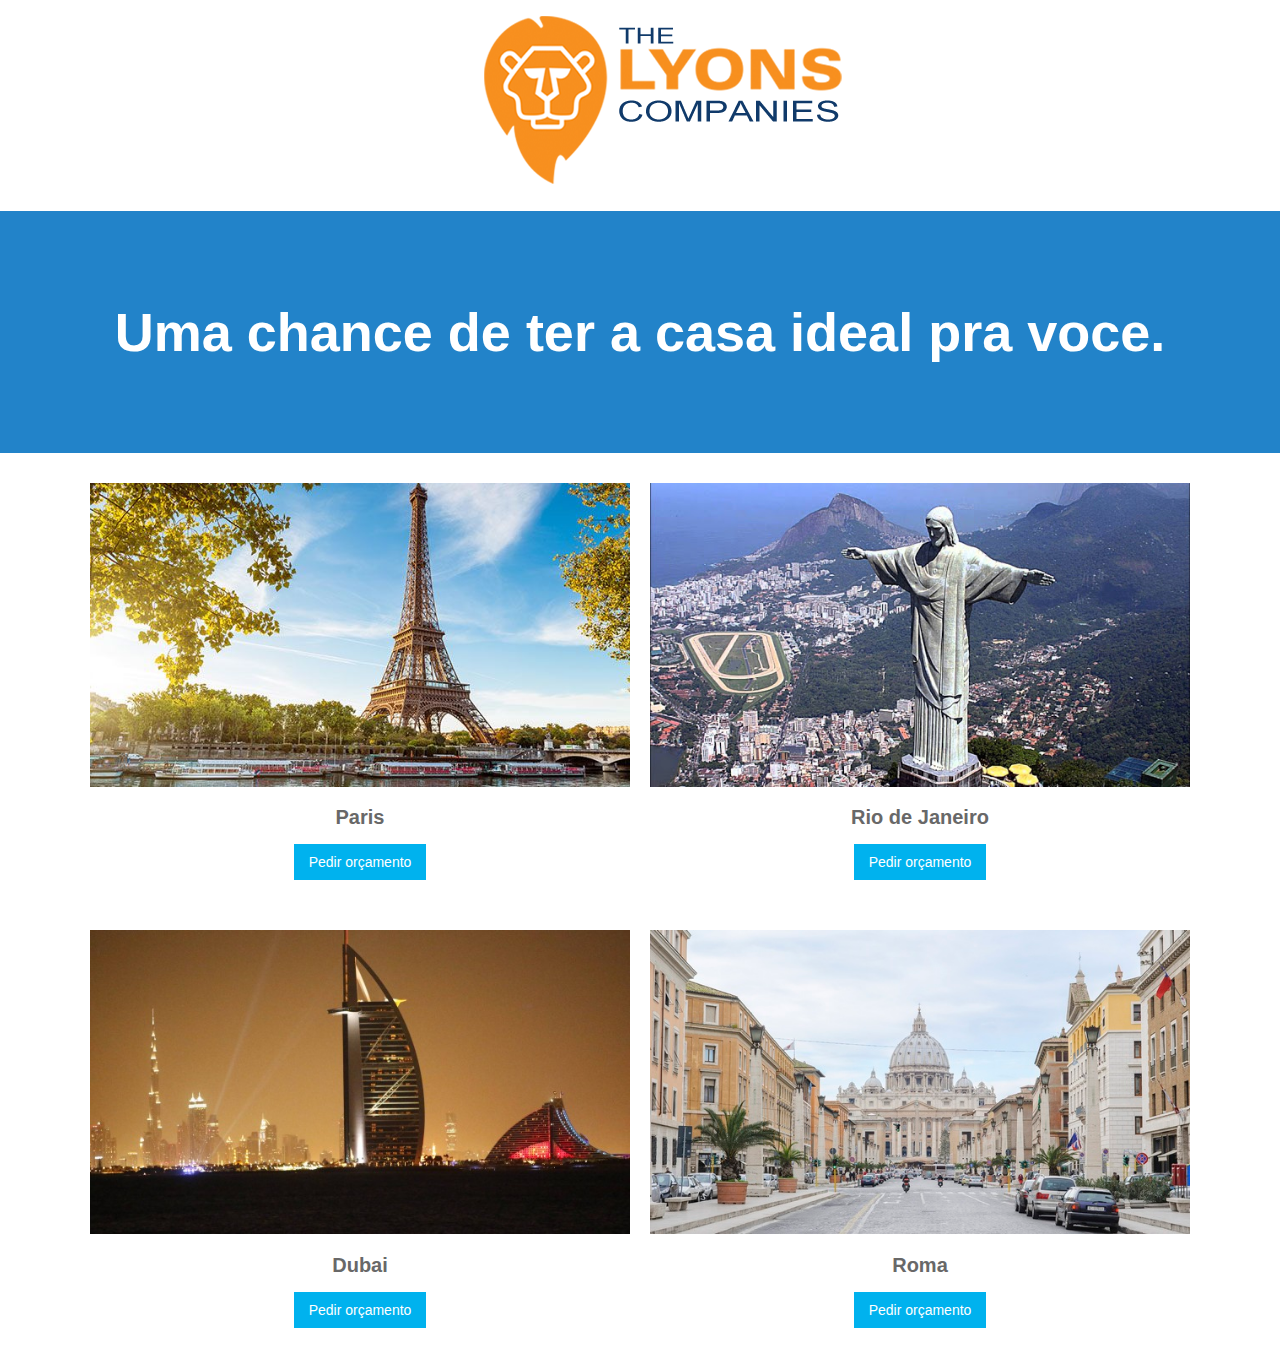
==== index.html @ a754c8eb "Primeiro Commit" ====
<!DOCTYPE html>
<html>

  <head>
    <meta charset="utf-8">
    <meta name="viewport" content="width=device-width">
    
    <title> Lyons Companies</title>

    <link rel="stylesheet" href="css/estilos.css">
     
     
  </head>

  <body>
    
    <header class="cabecalho">
      <img src="imagens/logo1.png" alt="Temporada">
    </header>

    <section class="chamada">
      <h1>Uma chance de ter a casa ideal pra voce.</h1>
    </section>

    <main class="imoveis">
      <article>
        <img src="imagens/Paris.jpg" alt="Paris">
        <h2>Paris</h2>
        <a href="Paris.html" class="botao">Pedir orçamento</a>
        
        
      </article>

      <article>
        <img src="imagens/cristo.jpg" alt="cristo">
        <h2>Rio de Janeiro</h2>
        <a href="cristo.html" class="botao">Pedir orçamento</a>
      </article>

      <article>
        <img src="imagens/Dubai.jpg" alt="Dubai">
        <h2>Dubai</h2>
        <a href="Dubai.html" class="botao">Pedir orçamento</a>
      </article>

      <article>
        <img src="imagens/roma.jpg" alt="roma">
        <h2>Roma</h2>
        <a href="roma.html" class="botao">Pedir orçamento</a>
      </article>

    </main>

  </body>

</html>
---- css/estilos.css ----
body {
  margin: 0;
  font-family: Arial, Helvetica, sans-serif;
  font-size: 14px;
}

.cabecalho {
  padding: 10px 0;
  text-align: center;
}

.chamada {
  background-color: #2283c9;
  padding: 60px 15px;
}

.chamada h1 {
  margin: 0;
  color: #fff;
  font-size: 36px;
  text-align: center;
}

.imoveis {
  max-width: 1100px;
  margin: 0 auto;
  padding: 0 15px;
  text-align: center;
}

.imoveis article {
  margin: 30px 0;
}

.imoveis article img {
  max-width: 100%;
}

.imoveis article h2 {
  font-size: 20px;
  color: #686868;
  margin-bottom: 25px;
}

.imoveis .botao {
  padding: 10px 15px;
  background-color: #00B2EE;
  color: #fff;
  text-decoration: none;
}

@media (min-width: 600px) {
  .chamada {
    padding: 90px 15px;
  }

  .chamada h1 {
    font-size: 54px;
  }

  .imoveis article {
    float: left;
    width: calc(50% - 10px);
  }

  .imoveis article:nth-child(even) {
    margin-left: 20px;
  }

}
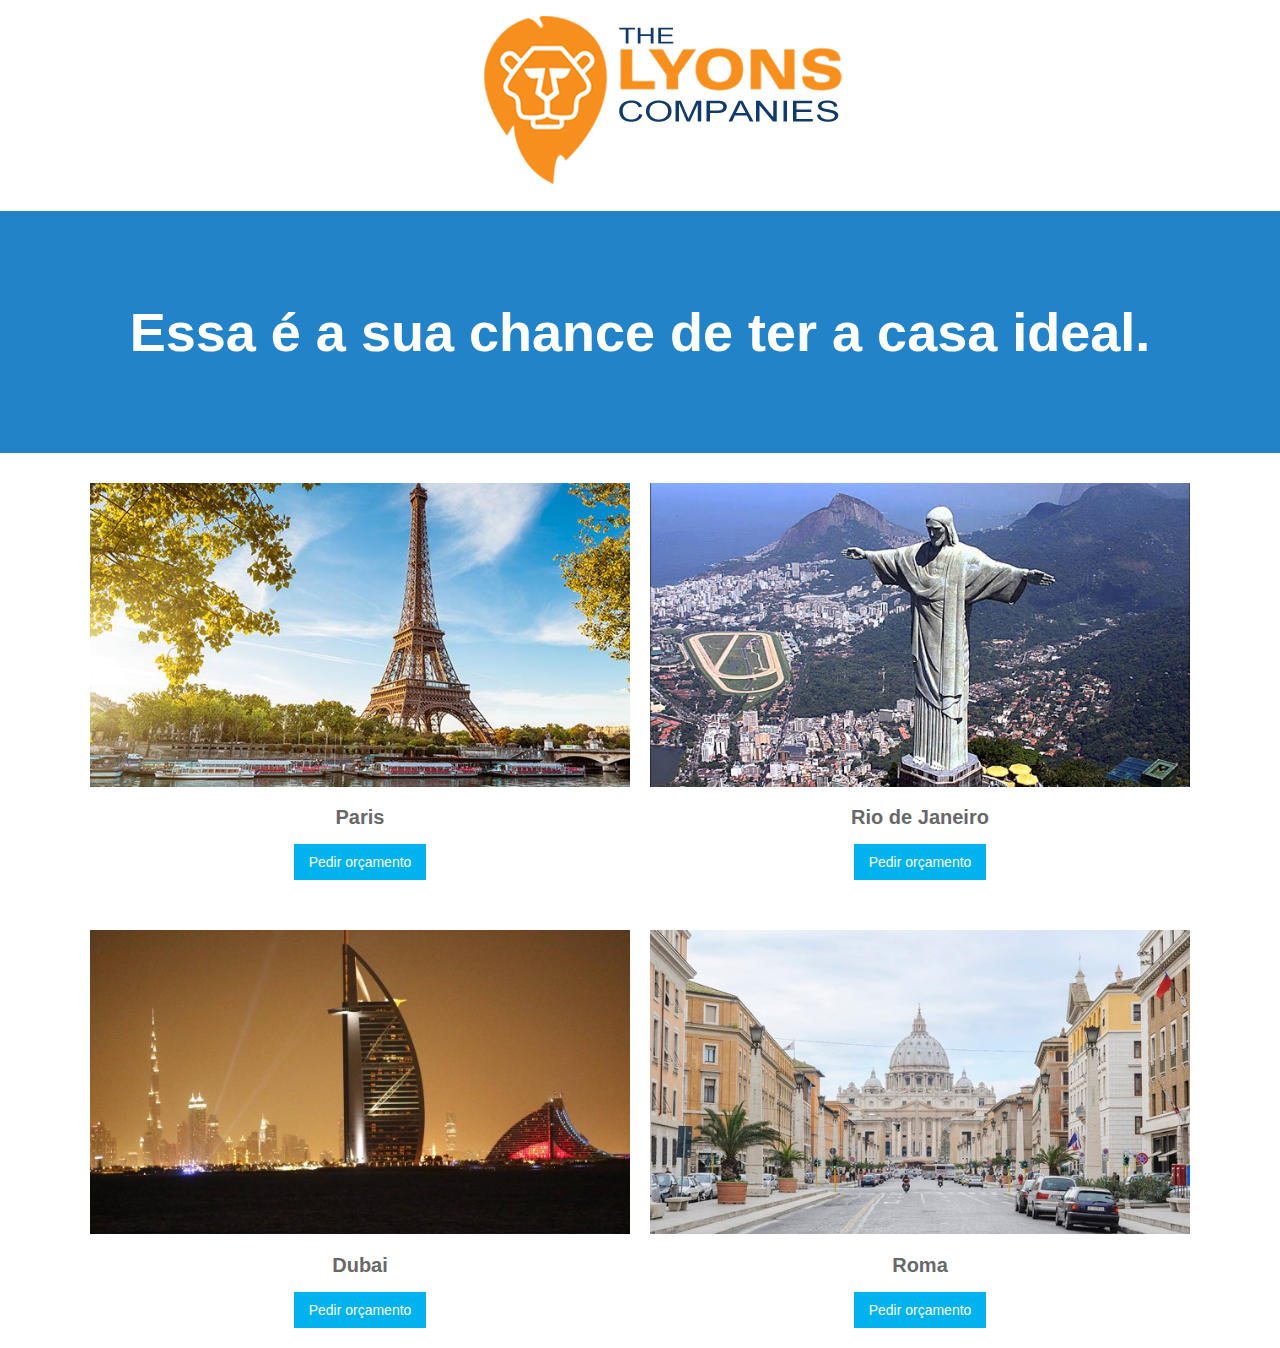
==== commit b4ddac39: "Atualizando o texto" ====
--- a/index.html
+++ b/index.html
@@ -18,8 +18,9 @@
       <img src="imagens/logo1.png" alt="Temporada">
     </header>
 
+<!-- vou mudar um texto, por exemplo -->
     <section class="chamada">
-      <h1>Uma chance de ter a casa ideal pra voce.</h1>
+      <h1>Essa é a sua chance de ter a casa ideal.</h1>
     </section>
 
     <main class="imoveis">
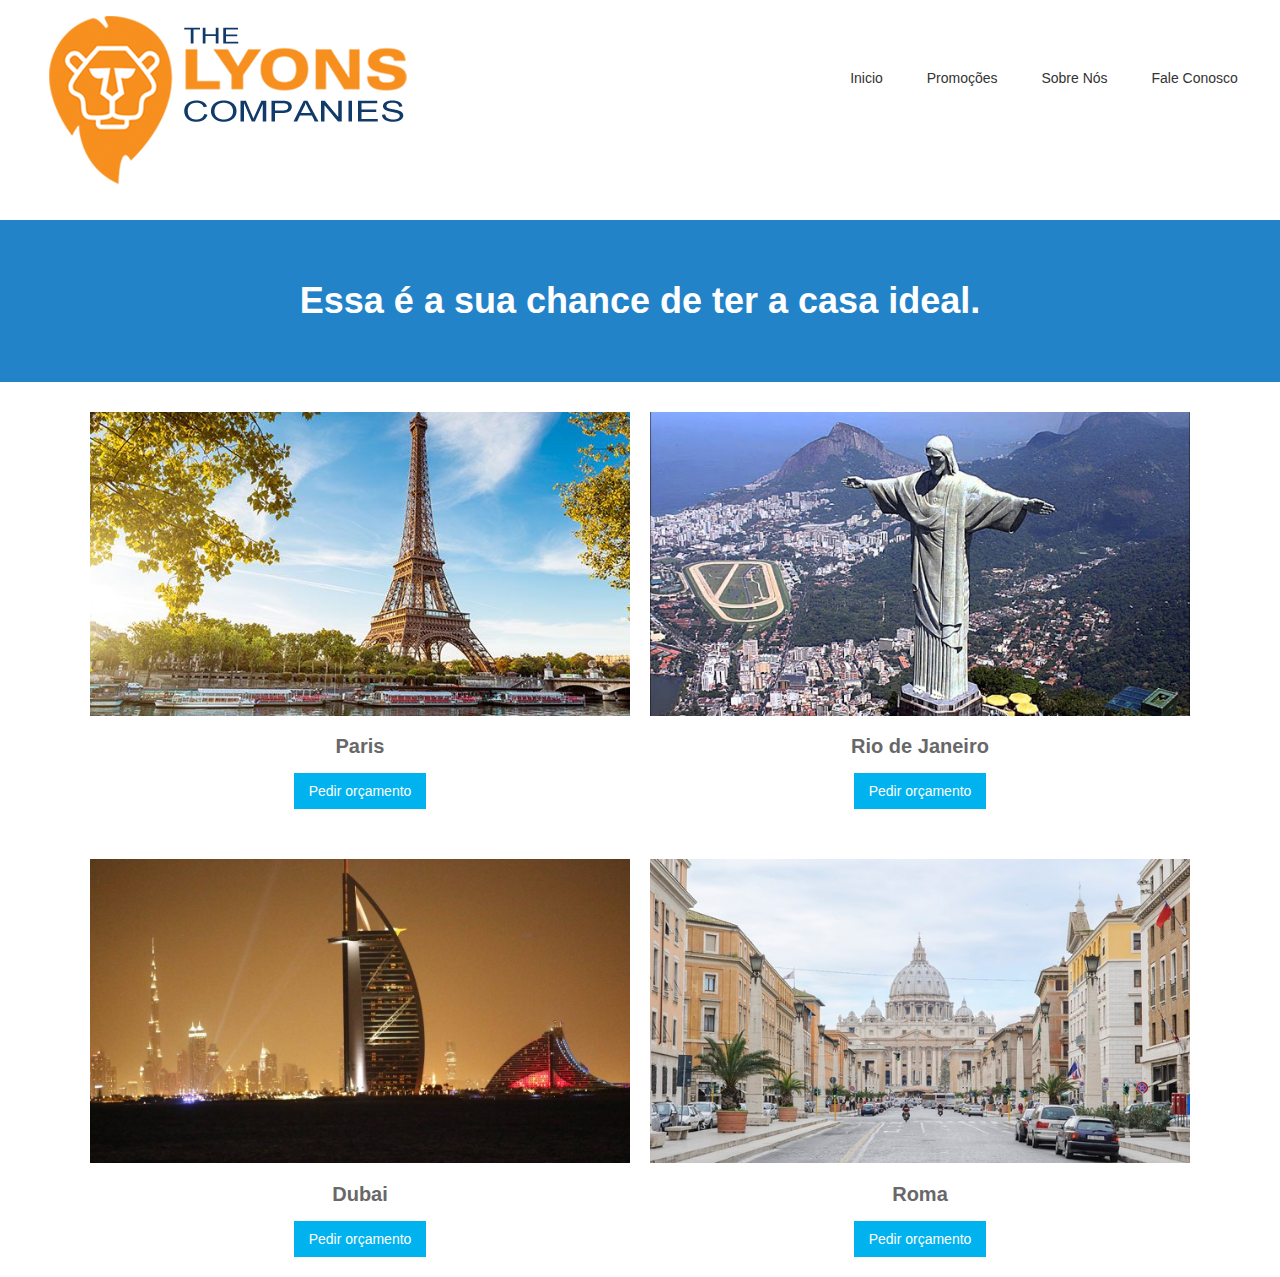
==== commit 44b74099: "Testando responsivo" ====
--- a/index.html
+++ b/index.html
@@ -3,7 +3,8 @@
 
   <head>
     <meta charset="utf-8">
-    <meta name="viewport" content="width=device-width">
+    <meta name="viewport" content="width=device-width, initial-scale=1.0">
+    <meta http-equiv="X-UA-Compatible" content="ie=edge">
     
     <title> Lyons Companies</title>
 
@@ -16,9 +17,17 @@
     
     <header class="cabecalho">
       <img src="imagens/logo1.png" alt="Temporada">
+      <nav class="nav-menu">
+       <ul>
+        <li><a href="" title="inicio">Inicio</a></li>
+        <li><a href="" title="promocoes">Promoções</a></li>
+        <li><a href="" title="sobrenos">Sobre Nós</a></li>         
+        <li><a href="" title="faleconosco">Fale Conosco</a></li>      
+      </ul>
+      </nav>
     </header>
 
-<!-- vou mudar um texto, por exemplo -->
+
     <section class="chamada">
       <h1>Essa é a sua chance de ter a casa ideal.</h1>
     </section>
--- a/css/estilos.css
+++ b/css/estilos.css
@@ -6,9 +6,37 @@
 
 .cabecalho {
   padding: 10px 0;
+  width: 100%;
+  height: 200px;
+}
+.cabecalho img{
+  width: 410px;
+  height: 188px;
+  float: left;
+}
+.cabecalho .nav-menu{
+  width: 40%;
+  float: right;
+}
+.nav-menu ul{
   text-align: center;
+  margin-top: 60px;
 }
-
+.nav-menu li{
+  display: inline;
+  list-style: none;
+  padding: 20px;
+}
+.nav-menu a{
+  text-decoration: none;
+  color: #333;
+  padding-bottom: 5px;
+  transition: 0.5s;
+}
+.nav-menu a:hover{
+  border-bottom: 2px solid #F78F1E;
+  transition: 0.5s;
+}
 .chamada {
   background-color: #2283c9;
   padding: 60px 15px;
@@ -31,6 +59,14 @@
 .imoveis article {
   margin: 30px 0;
 }
+  .imoveis article {
+    float: left;
+    width: calc(50% - 10px);
+  }
+
+  .imoveis article:nth-child(even) {
+    margin-left: 20px;
+  }
 
 .imoveis article img {
   max-width: 100%;
@@ -49,24 +85,30 @@
   text-decoration: none;
 }
 
-@media (min-width: 600px) {
+@media (max-width: 800px) {
   .chamada {
-    padding: 90px 15px;
+    text-align: center;
+    padding-top: 90px;
+    padding-bottom: 90px;
   }
-
+  .cabecalho {
+  height: 294px;
+}
+.cabecalho img{
+  display: block;
+  margin: 0 auto;
+  float: none;
+}
+.cabecalho .nav-menu{
+  width: 100%;
+  margin: 0 auto;
+}
   .chamada h1 {
     font-size: 54px;
   }
-
   .imoveis article {
-    float: left;
-    width: calc(50% - 10px);
+    width: 100%;
   }
-
-  .imoveis article:nth-child(even) {
-    margin-left: 20px;
-  }
-
 }
 
 
